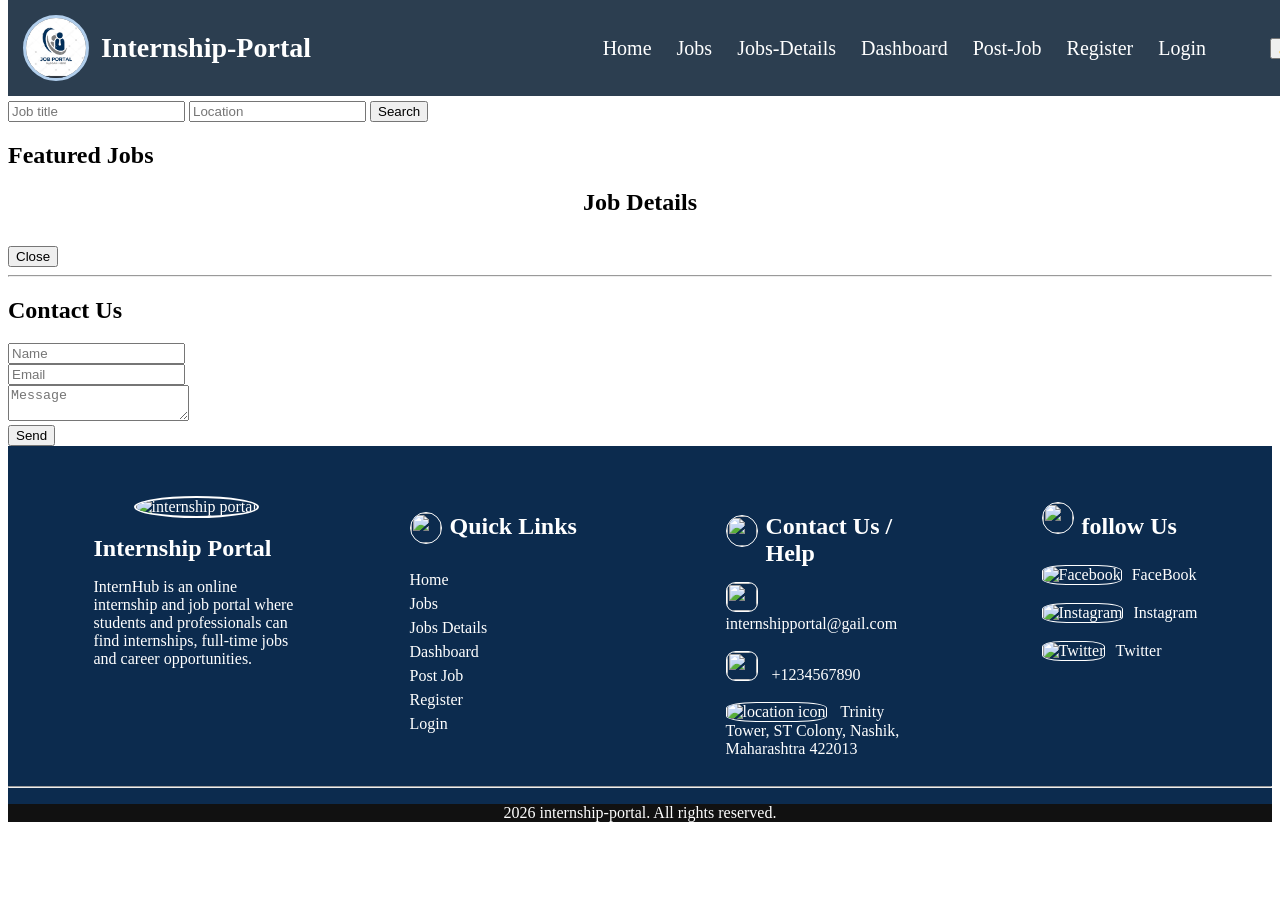
==== index.html @ bfeab6b2 "done" ====
<!DOCTYPE html>
<html lang="en">
<head>
    <meta charset="UTF-8">
    <meta name="viewport" content="width=device-width, initial-scale=1.0">
    <title>Internship-Jortal Website</title>
    <link rel="stylesheet" href="./css/home.css">
    <link rel="stylesheet" href="./css/navbar.css">
    <link rel="stylesheet" href="./css/footer.css">
    

</head>
<body class="body">

    <div class="navbar">
<img src="./images/job-portal.png" alt="logo" class="nav-logo"/>
<span class="nav-name">Internship-Portal </span>

<div class="menu">
<a href="#">Home</a>
<a href="#">Jobs</a>
<a href="#">Jobs-Details</a>
<a href="#">Dashboard</a>
<a href="#">Post-Job</a>
<a href="#">Register</a>
<a href="#">Login</a>
<div class="nav-clock">
        <span id="dateSpan"></span>
        <span id="timeSpan"></span>
      </div>
      <button id="themeToggle">🌙</button>
</div>
<span  onclick="showNavbar()"><img src="arrow.png" class="hamburger" ></span>
</div>
<div class="togglenavbar" id="togglenavbar">
  <a href="#">Home</a>
<a href="#">Jobs</a>
<a href="#">Jobs-Details</a>
<a href="#">Dashboard</a>
<a href="#">Post-Job</a>
<a href="#">Register</a>
<a href="#">Login</a>  
</div>

<section class="hero">

<h1>Find Your Dream Internship</h1>
<p>Search thousands of jobs</p>

<div class="search-box">

<input type="text" id="title" placeholder="Job title" list="jobTitles">

<datalist id="jobTitles">
<option value="Frontend Developer">
<option value="Backend Developer">
<option value="Web Designer">
<option value="Java Developer">
</datalist>

<input type="text" id="location" placeholder="Location" list="locations">

<datalist id="locations">
<option value="Pune">
<option value="Mumbai">
<option value="Bangalore">
<option value="Hyderabad">
</datalist>

<button onclick="searchJob()">Search</button>

</div>
</section>

<section class="jobs">

<h2>Featured Jobs</h2>

<div class="job-container" id="jobContainer"></div>

</section>

<section id="jobDetails">

<h2 style="text-align:center;margin-bottom:30px;">Job Details</h2>

<div id="detailsCard">

<h3 id="detailTitle"></h3>

<p id="detailCompany"></p>

<p id="detailLocation"></p>

<p id="detailType"></p>

<p id="detailSalary"></p>

<button onclick="closeDetails()">Close</button>

</div>

</section>

<hr>

<section class="contact">
<h2>Contact Us</h2>

<input type="text" id="name" placeholder="Name"><br>

<input type="email" id="email" placeholder="Email"><br>

<textarea id="message" placeholder="Message" class="message"></textarea><br>

<button onclick="sendMessage()">Send</button>

</section>

<footer>
        <div class="footer-container">

            <div class="footer-box">
                <div>
                    <img src="./job portal.png" alt="internship portal " height="70px"
                        style="justify-content: center; margin-left: 40px; border-radius: 50%; border:2px solid white;" />
                    <h1 class="footer-heading">Internship Portal</h1>
                </div>
                <p>
                    InternHub is an online internship and job portal where students and
professionals can find internships, full-time jobs and career opportunities.
</p>
                </p>
            </div>

            <div class="footer-box">
                <span class="quick-links" class="footer-heading">
                    <img src="./link.jpg"  />
                    <h1 class="footer-heading">Quick Links</h1>
                </span>
                <ul>
                    <li><a href="#">Home</a></li>
                    <li><a href="#">Jobs</a></li>
                    <li><a href="#">Jobs Details</a></li>
                    <li><a href="#">Dashboard</a></li>
                    <li><a href="#">Post Job</a></li>
                    <li><a href="#">Register</a></li>
                    <li><a href="#">Login</a></li>
                </ul>
            </div>


            <div class="footer-box">
                <span class="quick-links">
                    <img src="./images/operator.jpg" style="margin-bottom: 20px;" />
                    <h1 class="footer-heading" >Contact Us / Help</h1>
                </span>
                <a href="mailto:internship-portal@gail.com"><img src="./images/gmail.png" 
                        class="footer-icon" /> internshipportal@gail.com</a><br><br>
                <a href="tel:+1234567890"><img src="./images/phone-call.jpg" 
                        class="footer-icon" /> +1234567890</a> <br><br>
                <a href="https://maps.app.goo.gl/zPiDvcTGdPBpPLQr6" target="_blank" class="footer-link">
                    <img src="./images/location.jpg" alt="location icon" class="footer-icon" />
                    <span>Trinity Tower, ST Colony,  Nashik, Maharashtra 422013</span>
                </a>

            </div>

            <div class="footer-box">
                <span class="quick-links" style="padding-bottom: 10px;" class="footer-heading">
                    <img src="./images/add-friend.jpg"
                        style="margin-bottom: 20px; border: 1px solid white;" />
                    <h1 class="footer-heading">follow Us</h1><br>
                </span>

                <a href="https://www.facebook.com/" target="_blank"><img
                        src="./images/facebook.jpg" alt="Facebook"
                        class="footer-icon" />FaceBook</a><br><br>
                <a href= target="_blank"><img
                        src="./images/instagram.png" alt="Instagram"
                        class="footer-icon" />Instagram</a><br><br>
                <a href="https://x.com/home"
                    target="_blank"><img src="./images/twitter.jpg" alt="Twitter"
                        class="footer-icon" />Twitter</a><br><br>
            </div>
        </div>
        <hr>
        <div class="footer-message"> <p> 2026 internship-portal. All rights reserved.</p></div>
        
    </footer>
    <script src="home.js"  defer></script>
<script src="navbar.js"  defer></script>
</body>
</html>
---- css/navbar.css ----
/* Navbar */

.navbar{
background:#2c3e50;
color:white;
padding:15px;
display:flex;
align-items:center;
flex-wrap: wrap;
position: fixed;
top: 0%;
width: 100%;
}


.nav-logo {
  width: 60px;
  height: 60px;
  border-radius: 50%;
  object-fit: cover;
  border: 3px solid #b1ceec;
  
}
.nav-name {
  font-size: 28px;
  font-weight: 700;
  color: white;
 margin-left: 12px;
 margin-right: 40px;
}



.menu {
  display: flex;
  align-items: center;
  gap: 25px;
  margin-left: auto;
  
  
}

.menu a {
  text-decoration: none;
  font-size: 20px;
  font-weight: 500;
  color: white
 
}

.menu a:hover {
  color: yellow
}



.nav-clock {
  display: flex;
  flex-direction: column;
  justify-content: center;
  margin-left: 14px;
  font-size: 13px;
  font-weight: 600;
  color:white;
  line-height: 1.3;
  white-space: nowrap;
}

#dateSpan {
  font-size: 13px;
}

#timeSpan {
  font-size: 14px;
  font-weight: 700;
  color:white;
}

/* dark mode */

body.dark{
background:#121212;
color:white;
}

body.dark .navbar{
background:#1e1e1e;
}


body.dark .job-card{
background:#2b2b2b;
}

body.dark .search-box{
background:#2b2b2b;
}

body.dark .contact{
background:#2b2b2b;
}

body.dark .message{
background:#2b2b2b;
}



body.dark .footer-container{
background:#2b2b2b;
color:white;
border: none;
border-top: 1px solid #555;
}

body.dark .footer-message{
background:#2b2b2b;
color:white;
}


body.dark input{
background:#333;
color:white;
border:1px solid #555;



}
.hamburger{
  display: none;
}
.togglenavbar{
  display: none;
}

@media (max-width: 768px) {
  .menu a{
    display: none;
  }
  .hamburger{
    display: block;
    height: 25px;
    margin-left: 10px;
    cursor: pointer;
  }
  .togglenavbar{
    background-color: #2c3e50;
    height: 195px;
    margin-top: 90px;
    padding: 15px 30px;
    display: none;
    flex-direction: column;
    row-gap: 4px; 
  }
  .togglenavbar a {
    text-decoration: none;
  font-size: 18px;
  font-weight: 500;
  color: white
  }  
  .togglenavbar.active{
  display: flex;
}
}
---- css/footer.css ----
footer {
    background-color: #0C2B4E;
    color: white;
    
    width: 100%;
}

.footer-container {
    width: 100%;
    display: flex;
    justify-content: space-around;
    align-items: flex-start;
    flex-wrap: wrap;
    text-align: left;
    padding: 20px;
    
}

.footer-heading{
  font-size: 24px;
  font-weight: bold;
  color: white;
  margin-bottom: 15px;
 
}

.footer-box {
    width:200px;
    margin-top: 30px;
    padding-right:0%;
    padding-left: 15px;
}


.footer-box h3 {
    margin-bottom: 10px;
}


.footer-box ul {
    list-style: none;
    padding: 0;
}

.footer-box ul li {
    margin: 6px 0;
}


.footer-box a {
    color: white;
    text-decoration: none;
}

.footer-box a:hover {
    text-decoration: underline;
}

.quick-links {
    display: flex;
    align-items: center;
    gap: 8px;
    font-size: 18px;
    color: white;
}

.quick-links img {
    width: 30px;
    height: 30px;
    border-radius: 50%;
    border: 1px solid white;
    object-fit: cover;
    margin-top: 5px;
}

.footer-icon {
    width: 30px;
    height: 28px;
    margin-right: 10px;
    border-radius: 30%;
    border: 1px solid white;


}

.footer-message{
    text-align:center; 
    margin: 0;
    width: 100%;
    background: #111;
    color: white;

}
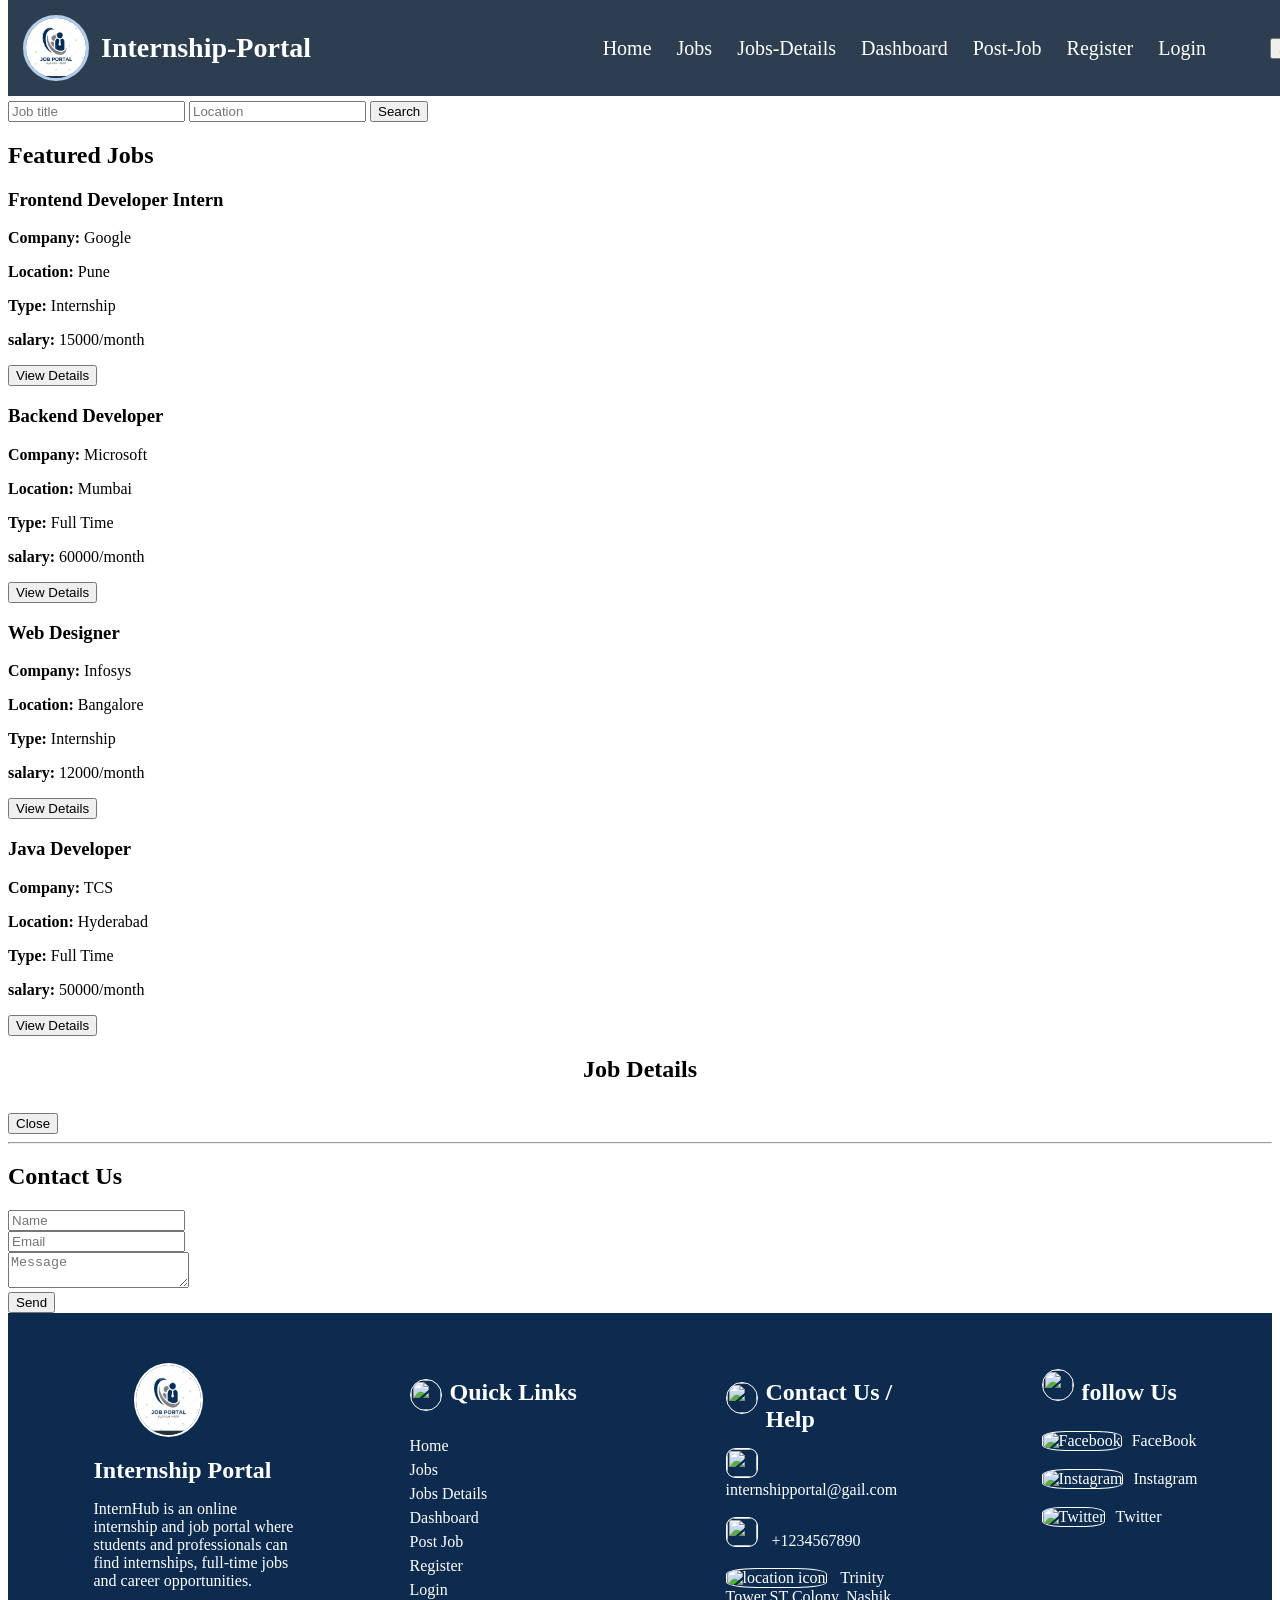
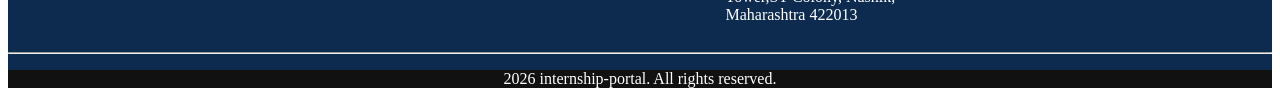
==== commit b1baca8a: "arrow image" ====
--- a/index.html
+++ b/index.html
@@ -30,7 +30,7 @@
       </div>
       <button id="themeToggle">🌙</button>
 </div>
-<span  onclick="showNavbar()"><img src="arrow.png" class="hamburger" ></span>
+<span  onclick="showNavbar()"><img src="./images/arrow.png" class="hamburger" ></span>
 </div>
 <div class="togglenavbar" id="togglenavbar">
   <a href="#">Home</a>
@@ -122,7 +122,7 @@
 
             <div class="footer-box">
                 <div>
-                    <img src="./job portal.png" alt="internship portal " height="70px"
+                    <img src="./images/job-portal.png" alt="internship portal " height="70px"
                         style="justify-content: center; margin-left: 40px; border-radius: 50%; border:2px solid white;" />
                     <h1 class="footer-heading">Internship Portal</h1>
                 </div>
@@ -135,7 +135,7 @@
 
             <div class="footer-box">
                 <span class="quick-links" class="footer-heading">
-                    <img src="./link.jpg"  />
+                    <img src="./images/link.jpg"  />
                     <h1 class="footer-heading">Quick Links</h1>
                 </span>
                 <ul>
@@ -161,7 +161,7 @@
                         class="footer-icon" /> +1234567890</a> <br><br>
                 <a href="https://maps.app.goo.gl/zPiDvcTGdPBpPLQr6" target="_blank" class="footer-link">
                     <img src="./images/location.jpg" alt="location icon" class="footer-icon" />
-                    <span>Trinity Tower, ST Colony,  Nashik, Maharashtra 422013</span>
+                    <span> Trinity Tower,ST Colony,  Nashik, Maharashtra 422013</span>
                 </a>
 
             </div>
@@ -188,7 +188,7 @@
         <div class="footer-message"> <p> 2026 internship-portal. All rights reserved.</p></div>
         
     </footer>
-    <script src="home.js"  defer></script>
-<script src="navbar.js"  defer></script>
+    <script src="./js/home.js"  defer></script>
+<script src="./js/navbar.js"  defer></script>
 </body>
 </html>
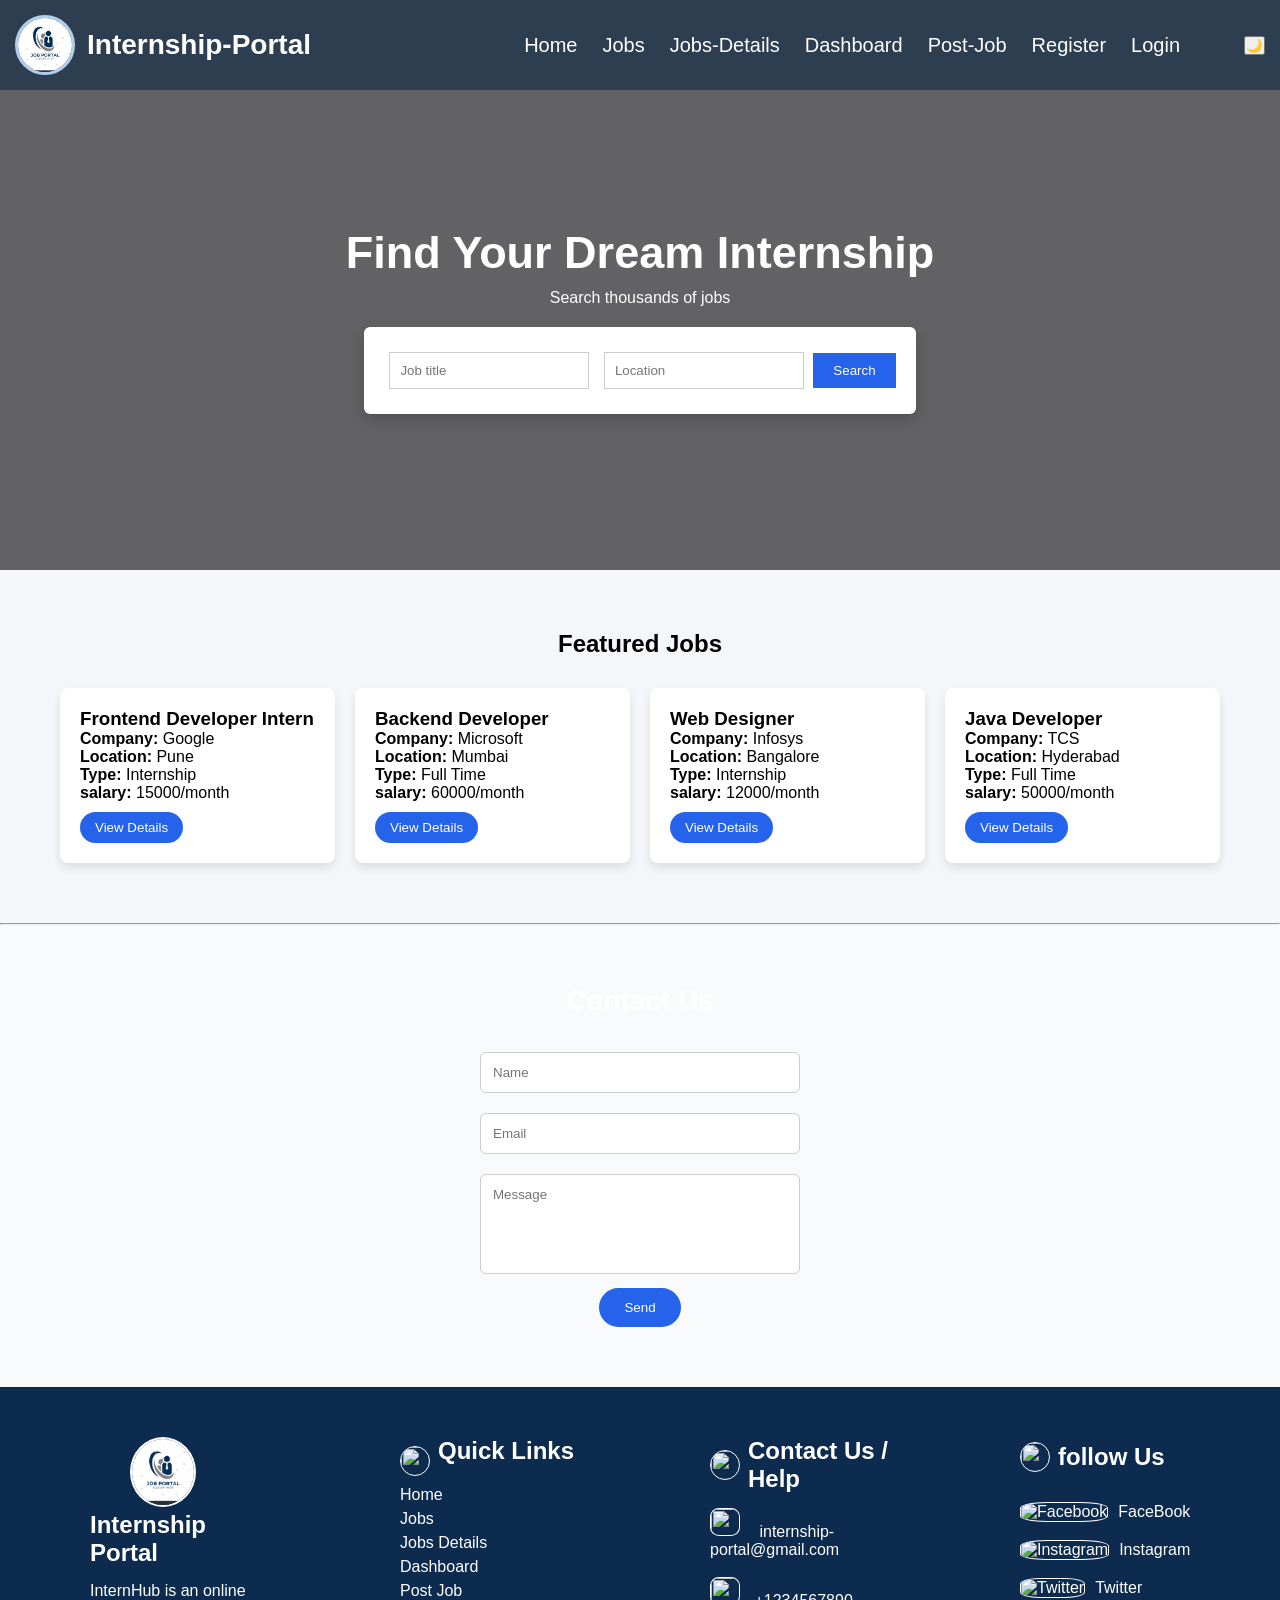
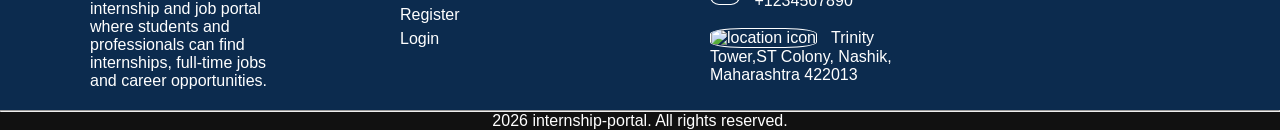
==== commit e3768d64: "mistake done" ====
--- a/index.html
+++ b/index.html
@@ -156,7 +156,7 @@
                     <h1 class="footer-heading" >Contact Us / Help</h1>
                 </span>
                 <a href="mailto:internship-portal@gail.com"><img src="./images/gmail.png" 
-                        class="footer-icon" /> internshipportal@gail.com</a><br><br>
+                        class="footer-icon" /> <span class="gmail">internship-portal@gmail.com</span></a><br><br>
                 <a href="tel:+1234567890"><img src="./images/phone-call.jpg" 
                         class="footer-icon" /> +1234567890</a> <br><br>
                 <a href="https://maps.app.goo.gl/zPiDvcTGdPBpPLQr6" target="_blank" class="footer-link">
--- a/css/home.css
+++ b/css/home.css
@@ -0,0 +1,161 @@
+/* GLOBAL */
+
+*{
+margin:0;
+padding:0;
+box-sizing:border-box;
+font-family:Arial;
+}
+
+body{
+background:#f4f6f9;
+color: black;
+transition: 0.3s;
+overflow-x: hidden;
+margin: 0;
+padding: 0;
+}
+
+/* HERO */
+
+.hero{
+height:500px;
+background:linear-gradient(rgba(0,0,0,.6),rgba(0,0,0,.6)),
+url("https://images.unsplash.com/photo-1521737604893-d14cc237f11d");
+background-size:cover;
+display:flex;
+flex-direction:column;
+justify-content:center;
+align-items:center;
+color:white;
+text-align:center;
+margin-top: 70px;
+}
+
+.hero h1{
+font-size:45px;
+margin-bottom:10px;
+}
+
+.hero p{
+margin-bottom:20px;
+}
+
+/* SEARCH */
+
+.search-box{
+background:white;
+padding:20px;
+border-radius:6px;
+box-shadow:0 5px 15px rgba(0,0,0,.2);
+}
+
+.search-box input{
+padding:10px;
+margin:5px;
+width:200px;
+border:1px solid #ccc;
+}
+
+.search-box button{
+padding:10px 20px;
+background:#2563eb;
+color:white;
+border:none;
+cursor:pointer;
+}
+
+/* JOBS */
+
+.jobs{
+padding:60px;
+}
+
+.jobs h2{
+text-align:center;
+margin-bottom:30px;
+}
+
+.job-container{
+display:grid;
+grid-template-columns:repeat(auto-fit,minmax(250px,1fr));
+gap:20px;
+}
+
+.job-card{
+background:white;
+padding:20px;
+border-radius:8px;
+box-shadow:0 5px 10px rgba(0,0,0,.1);
+transition:.3s;
+}
+
+.job-card:hover{
+transform:translateY(-5px);
+}
+
+.job-card button{
+margin-top:10px;
+padding:8px 15px;
+background:#2563eb;
+border:none;
+color:white;
+cursor:pointer;
+border-radius: 20px;
+}
+
+/* JOB DETAILS */
+
+#jobDetails{
+display:none;
+padding:50px;
+background:#f4f6f9;
+text-align:center;
+}
+
+#detailsCard{
+max-width:500px;
+margin:auto;
+background:white;
+padding:30px;
+border-radius:10px;
+box-shadow:0 5px 15px rgba(0,0,0,0.1);
+text-align:left;
+}
+
+/* CONTACT */
+
+.contact{
+padding:60px;
+text-align:center;
+background:#f8fafc;
+}
+
+.contact h2{
+margin-bottom:25px;
+font-size:28px;
+color:white;
+}
+
+.contact input,
+.contact textarea{
+width:320px;
+padding:12px;
+margin:10px;
+border:1px solid #ccc;
+border-radius:6px;
+}
+
+.contact textarea{
+height:100px;
+resize:none;
+}
+
+.contact button{
+padding:12px 25px;
+background:#2563eb;
+border:none;
+color:white;
+border-radius:20px;
+cursor:pointer;
+}
--- a/css/navbar.css
+++ b/css/navbar.css
@@ -92,12 +92,22 @@
 background:#2b2b2b;
 }
 
+body.dark #jobDetails{
+background:#2b2b2b; 
+color:white; 
+}
+
+body.dark #detailsCard{
+background:#0c000a; 
+color:white; }
+
 body.dark .search-box{
 background:#2b2b2b;
 }
 
 body.dark .contact{
 background:#2b2b2b;
+
 }
 
 body.dark .message{
--- a/css/footer.css
+++ b/css/footer.css
@@ -91,3 +91,7 @@
     color: white;
 
 }
+
+.gmail{
+    margin-left: 5px;
+}
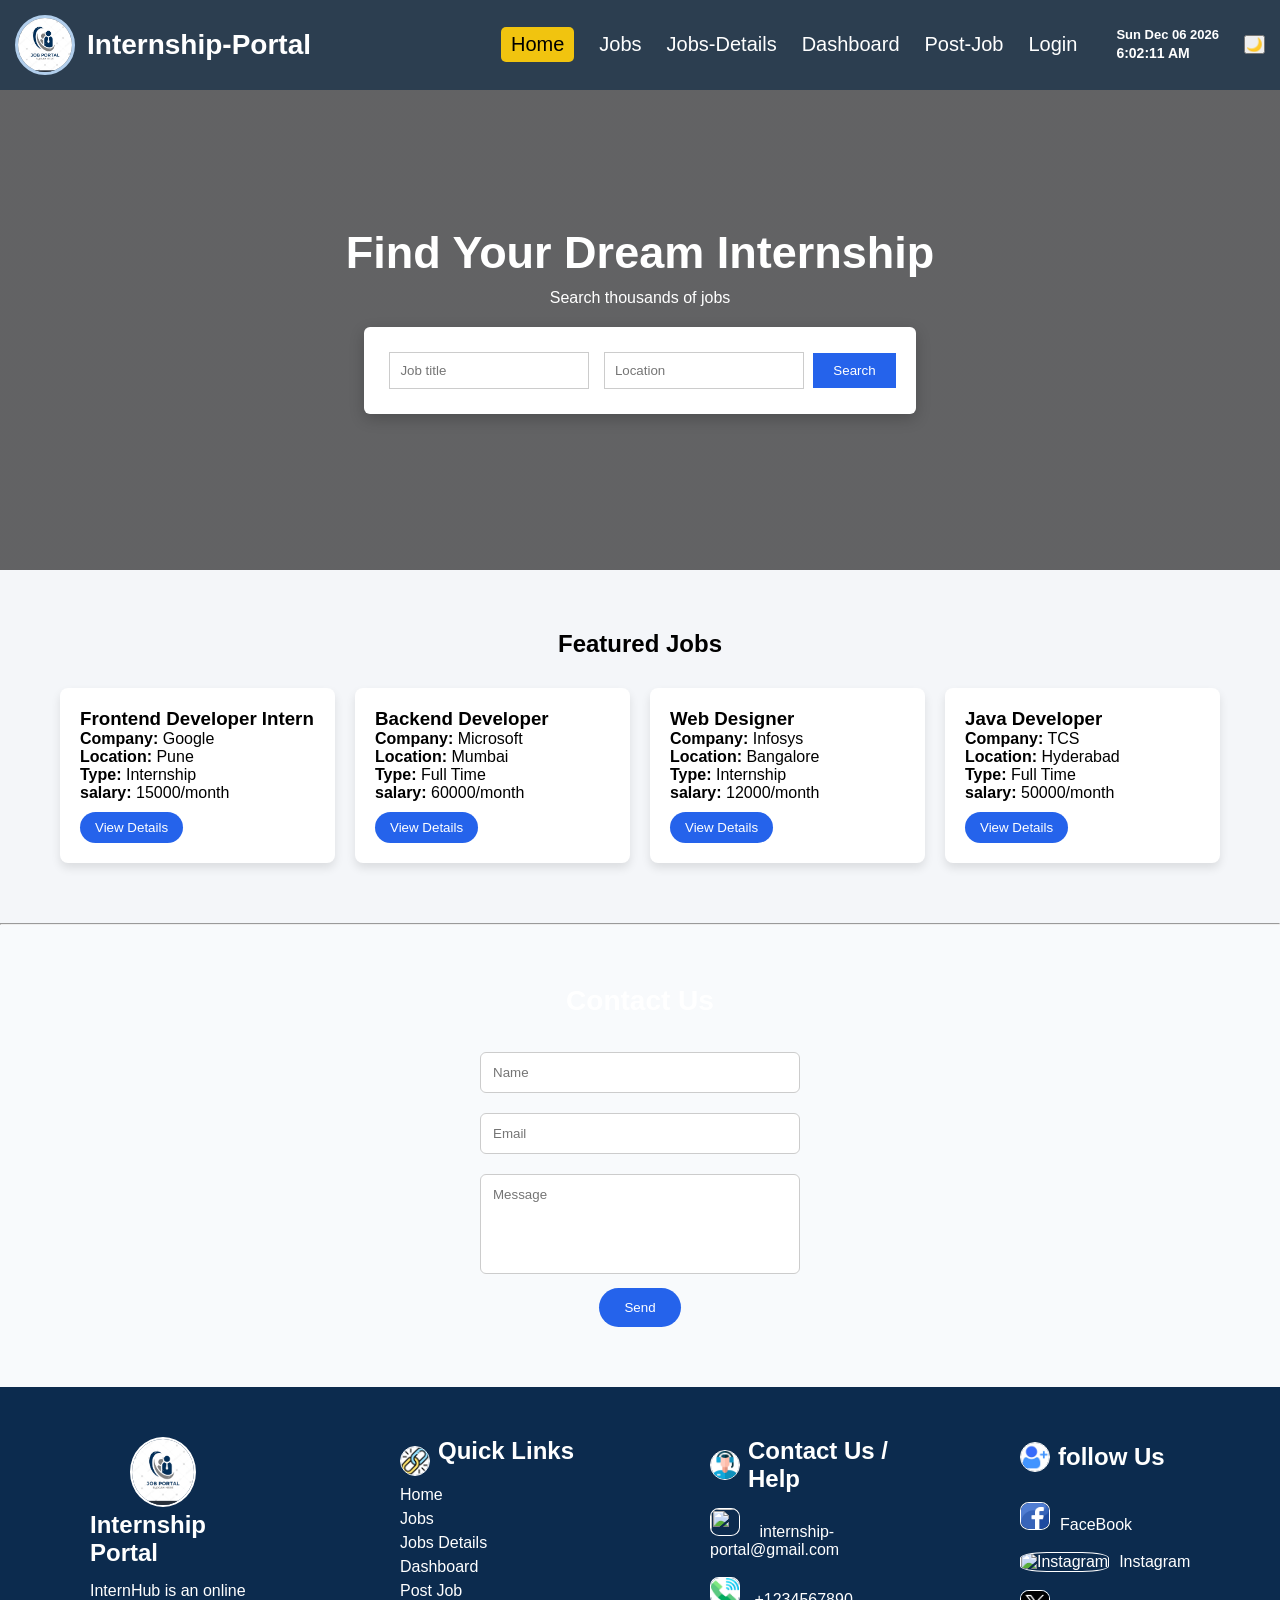
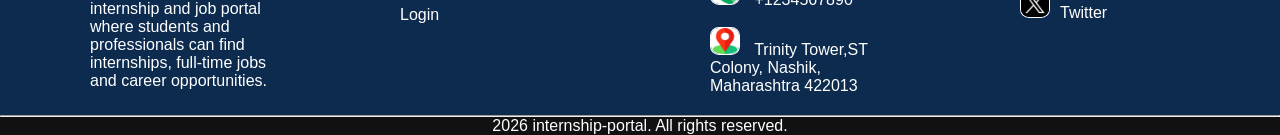
==== commit ac8294af: "Merge pull request #12 from sakshi07bhosale/sakshi07bhosale done index" ====
--- a/index.html
+++ b/index.html
@@ -1,123 +1,124 @@
+
 <!DOCTYPE html>
 <html lang="en">
+
 <head>
     <meta charset="UTF-8">
     <meta name="viewport" content="width=device-width, initial-scale=1.0">
-    <title>Internship-Jortal Website</title>
+    <title>Internship-Portal Website</title>
     <link rel="stylesheet" href="./css/home.css">
     <link rel="stylesheet" href="./css/navbar.css">
     <link rel="stylesheet" href="./css/footer.css">
-    
+
 
 </head>
+
 <body class="body">
 
     <div class="navbar">
-<img src="./images/job-portal.png" alt="logo" class="nav-logo"/>
-<span class="nav-name">Internship-Portal </span>
+        <img src="./images/job-portal.png" alt="logo" class="nav-logo" />
+        <span class="nav-name">Internship-Portal </span>
 
-<div class="menu">
-<a href="#">Home</a>
-<a href="#">Jobs</a>
-<a href="#">Jobs-Details</a>
-<a href="#">Dashboard</a>
-<a href="#">Post-Job</a>
-<a href="#">Register</a>
-<a href="#">Login</a>
-<div class="nav-clock">
-        <span id="dateSpan"></span>
-        <span id="timeSpan"></span>
-      </div>
-      <button id="themeToggle">🌙</button>
-</div>
-<span  onclick="showNavbar()"><img src="./images/arrow.png" class="hamburger" ></span>
-</div>
-<div class="togglenavbar" id="togglenavbar">
-  <a href="#">Home</a>
-<a href="#">Jobs</a>
-<a href="#">Jobs-Details</a>
-<a href="#">Dashboard</a>
-<a href="#">Post-Job</a>
-<a href="#">Register</a>
-<a href="#">Login</a>  
-</div>
+        <div class="menu">
+            <a href="./index.html" class="active">Home</a>
+            <a href="./pages/jobs.html">Jobs</a>
+            <a href="./pages/job-details.html">Jobs-Details</a>
+            <a href="./pages/dashboard.html">Dashboard</a>
+            <a href="./pages/post-job.html">Post-Job</a>
+            <a href="./pages/login.html">Login</a>
+            <div class="nav-clock">
+                <span id="dateSpan"></span>
+                <span id="timeSpan"></span>
+            </div>
+            <button id="themeToggle">🌙</button>
+        </div>
+        <span onclick="showNavbar()"><img src="./images/arrow.png" class="hamburger"></span>
+    </div>
+    <div class="togglenavbar" id="togglenavbar">
+        <a href="./index.html">Home</a>
+        <a href="./pages/jobs.html">Jobs</a>
+        <a href="./pages/job-details.html">Jobs-Details</a>
+        <a href="./pages/dashboard.html">Dashboard</a>
+        <a href="./pages/post-job.html">Post-Job</a>
+        <a href="./pages/login.html">Login</a>
+    </div>
 
-<section class="hero">
+    <section class="hero">
 
-<h1>Find Your Dream Internship</h1>
-<p>Search thousands of jobs</p>
+        <h1>Find Your Dream Internship</h1>
+        <p>Search thousands of jobs</p>
 
-<div class="search-box">
+        <div class="search-box">
 
-<input type="text" id="title" placeholder="Job title" list="jobTitles">
+            <input type="text" id="title" placeholder="Job title" list="jobTitles">
 
-<datalist id="jobTitles">
-<option value="Frontend Developer">
-<option value="Backend Developer">
-<option value="Web Designer">
-<option value="Java Developer">
-</datalist>
+            <datalist id="jobTitles">
+                <option value="Frontend Developer">
+                <option value="Backend Developer">
+                <option value="Web Designer">
+                <option value="Java Developer">
+            </datalist>
 
-<input type="text" id="location" placeholder="Location" list="locations">
+            <input type="text" id="location" placeholder="Location" list="locations">
 
-<datalist id="locations">
-<option value="Pune">
-<option value="Mumbai">
-<option value="Bangalore">
-<option value="Hyderabad">
-</datalist>
+            <datalist id="locations">
+                <option value="Pune">
+                <option value="Mumbai">
+                <option value="Bangalore">
+                <option value="Hyderabad">
+            </datalist>
 
-<button onclick="searchJob()">Search</button>
+            <button onclick="searchJob()">Search</button>
 
-</div>
-</section>
+        </div>
+    </section>
 
-<section class="jobs">
+    <section class="jobs">
 
-<h2>Featured Jobs</h2>
+        <h2>Featured Jobs</h2>
 
-<div class="job-container" id="jobContainer"></div>
+        <div class="job-container" id="jobContainer"></div>
 
-</section>
+    </section>
 
-<section id="jobDetails">
+    <section id="jobDetails">
 
-<h2 style="text-align:center;margin-bottom:30px;">Job Details</h2>
+        <h2 style="text-align:center;margin-bottom:30px;">Job Details</h2>
 
-<div id="detailsCard">
+        <div id="detailsCard">
 
-<h3 id="detailTitle"></h3>
+            <h3 id="detailTitle"></h3>
 
-<p id="detailCompany"></p>
+            <p id="detailCompany"></p>
 
-<p id="detailLocation"></p>
+            <p id="detailLocation"></p>
 
-<p id="detailType"></p>
+            <p id="detailType"></p>
 
-<p id="detailSalary"></p>
+            <p id="detailSalary"></p>
 
-<button onclick="closeDetails()">Close</button>
+            <button onclick="closeDetails()">Close</button>
 
-</div>
+        </div>
 
-</section>
+    </section>
 
-<hr>
+    <hr>
 
-<section class="contact">
-<h2>Contact Us</h2>
+    <section class="contact">
+        <h2>Contact Us</h2>
 
-<input type="text" id="name" placeholder="Name"><br>
+        <input type="text" id="name" placeholder="Name"><br>
 
-<input type="email" id="email" placeholder="Email"><br>
+        <input type="email" id="email" placeholder="Email"><br>
 
-<textarea id="message" placeholder="Message" class="message"></textarea><br>
+        <textarea id="message" placeholder="Message" class="message"></textarea><br>
 
-<button onclick="sendMessage()">Send</button>
+        <button onclick="sendMessage()">Send</button>
 
-</section>
+    </section>
 
-<footer>
+    <footer>
         <div class="footer-container">
 
             <div class="footer-box">
@@ -128,24 +129,23 @@
                 </div>
                 <p>
                     InternHub is an online internship and job portal where students and
-professionals can find internships, full-time jobs and career opportunities.
-</p>
+                    professionals can find internships, full-time jobs and career opportunities.
+                </p>
                 </p>
             </div>
 
             <div class="footer-box">
                 <span class="quick-links" class="footer-heading">
-                    <img src="./images/link.jpg"  />
+                    <img src="./images/link.jpg" />
                     <h1 class="footer-heading">Quick Links</h1>
                 </span>
                 <ul>
-                    <li><a href="#">Home</a></li>
-                    <li><a href="#">Jobs</a></li>
-                    <li><a href="#">Jobs Details</a></li>
-                    <li><a href="#">Dashboard</a></li>
-                    <li><a href="#">Post Job</a></li>
-                    <li><a href="#">Register</a></li>
-                    <li><a href="#">Login</a></li>
+                    <li><a href="./index.html">Home</a></li>
+                    <li><a href="./pages/jobs.html">Jobs</a></li>
+                    <li><a href="./pages/job-details.html">Jobs Details</a></li>
+                    <li><a href="./pages/dashboard.html">Dashboard</a></li>
+                    <li><a href="./pages/post-job.html">Post Job</a></li>
+                    <li><a href="./pages/login.html">Login</a></li>
                 </ul>
             </div>
 
@@ -153,42 +153,42 @@
             <div class="footer-box">
                 <span class="quick-links">
                     <img src="./images/operator.jpg" style="margin-bottom: 20px;" />
-                    <h1 class="footer-heading" >Contact Us / Help</h1>
+                    <h1 class="footer-heading">Contact Us / Help</h1>
                 </span>
-                <a href="mailto:internship-portal@gail.com"><img src="./images/gmail.png" 
-                        class="footer-icon" /> <span class="gmail">internship-portal@gmail.com</span></a><br><br>
-                <a href="tel:+1234567890"><img src="./images/phone-call.jpg" 
-                        class="footer-icon" /> +1234567890</a> <br><br>
+                <a href="mailto:internship-portal@gail.com"><img src="./images/gmail.png" class="footer-icon" /> <span
+                        class="gmail">internship-portal@gmail.com</span></a><br><br>
+                <a href="tel:+1234567890"><img src="./images/phone-call.jpg" class="footer-icon" /> +1234567890</a>
+                <br><br>
                 <a href="https://maps.app.goo.gl/zPiDvcTGdPBpPLQr6" target="_blank" class="footer-link">
                     <img src="./images/location.jpg" alt="location icon" class="footer-icon" />
-                    <span> Trinity Tower,ST Colony,  Nashik, Maharashtra 422013</span>
+                    <span> Trinity Tower,ST Colony, Nashik, Maharashtra 422013</span>
                 </a>
 
             </div>
 
             <div class="footer-box">
                 <span class="quick-links" style="padding-bottom: 10px;" class="footer-heading">
-                    <img src="./images/add-friend.jpg"
-                        style="margin-bottom: 20px; border: 1px solid white;" />
+                    <img src="./images/add-friend.jpg" style="margin-bottom: 20px; border: 1px solid white;" />
                     <h1 class="footer-heading">follow Us</h1><br>
                 </span>
 
-                <a href="https://www.facebook.com/" target="_blank"><img
-                        src="./images/facebook.jpg" alt="Facebook"
+                <a href="https://www.facebook.com/" target="_blank"><img src="./images/facebook.jpg" alt="Facebook"
                         class="footer-icon" />FaceBook</a><br><br>
-                <a href= target="_blank"><img
-                        src="./images/instagram.png" alt="Instagram"
+                <a href="https://www.instagram.com/internshipportal/" target="_blank"><img src="./images/instagram.png" alt="Instagram"
                         class="footer-icon" />Instagram</a><br><br>
-                <a href="https://x.com/home"
-                    target="_blank"><img src="./images/twitter.jpg" alt="Twitter"
+                <a href="https://x.com/home" target="_blank"><img src="./images/twitter.jpg" alt="Twitter"
                         class="footer-icon" />Twitter</a><br><br>
             </div>
         </div>
         <hr>
-        <div class="footer-message"> <p> 2026 internship-portal. All rights reserved.</p></div>
-        
+        <div class="footer-message">
+            <p> 2026 internship-portal. All rights reserved.</p>
+        </div>
+
     </footer>
-    <script src="./js/home.js"  defer></script>
-<script src="./js/navbar.js"  defer></script>
+    <script src="./js/home.js" defer></script>
+    <script src="./js/navbar.js" defer></script>
 </body>
-</html>+
+</html>
+
--- a/css/navbar.css
+++ b/css/navbar.css
@@ -52,7 +52,12 @@
   color: yellow
 }
 
-
+.active {
+  background-color: #f1c40f;
+  color: black !important;
+  padding: 6px 10px;
+  border-radius: 5px;
+}
 
 .nav-clock {
   display: flex;
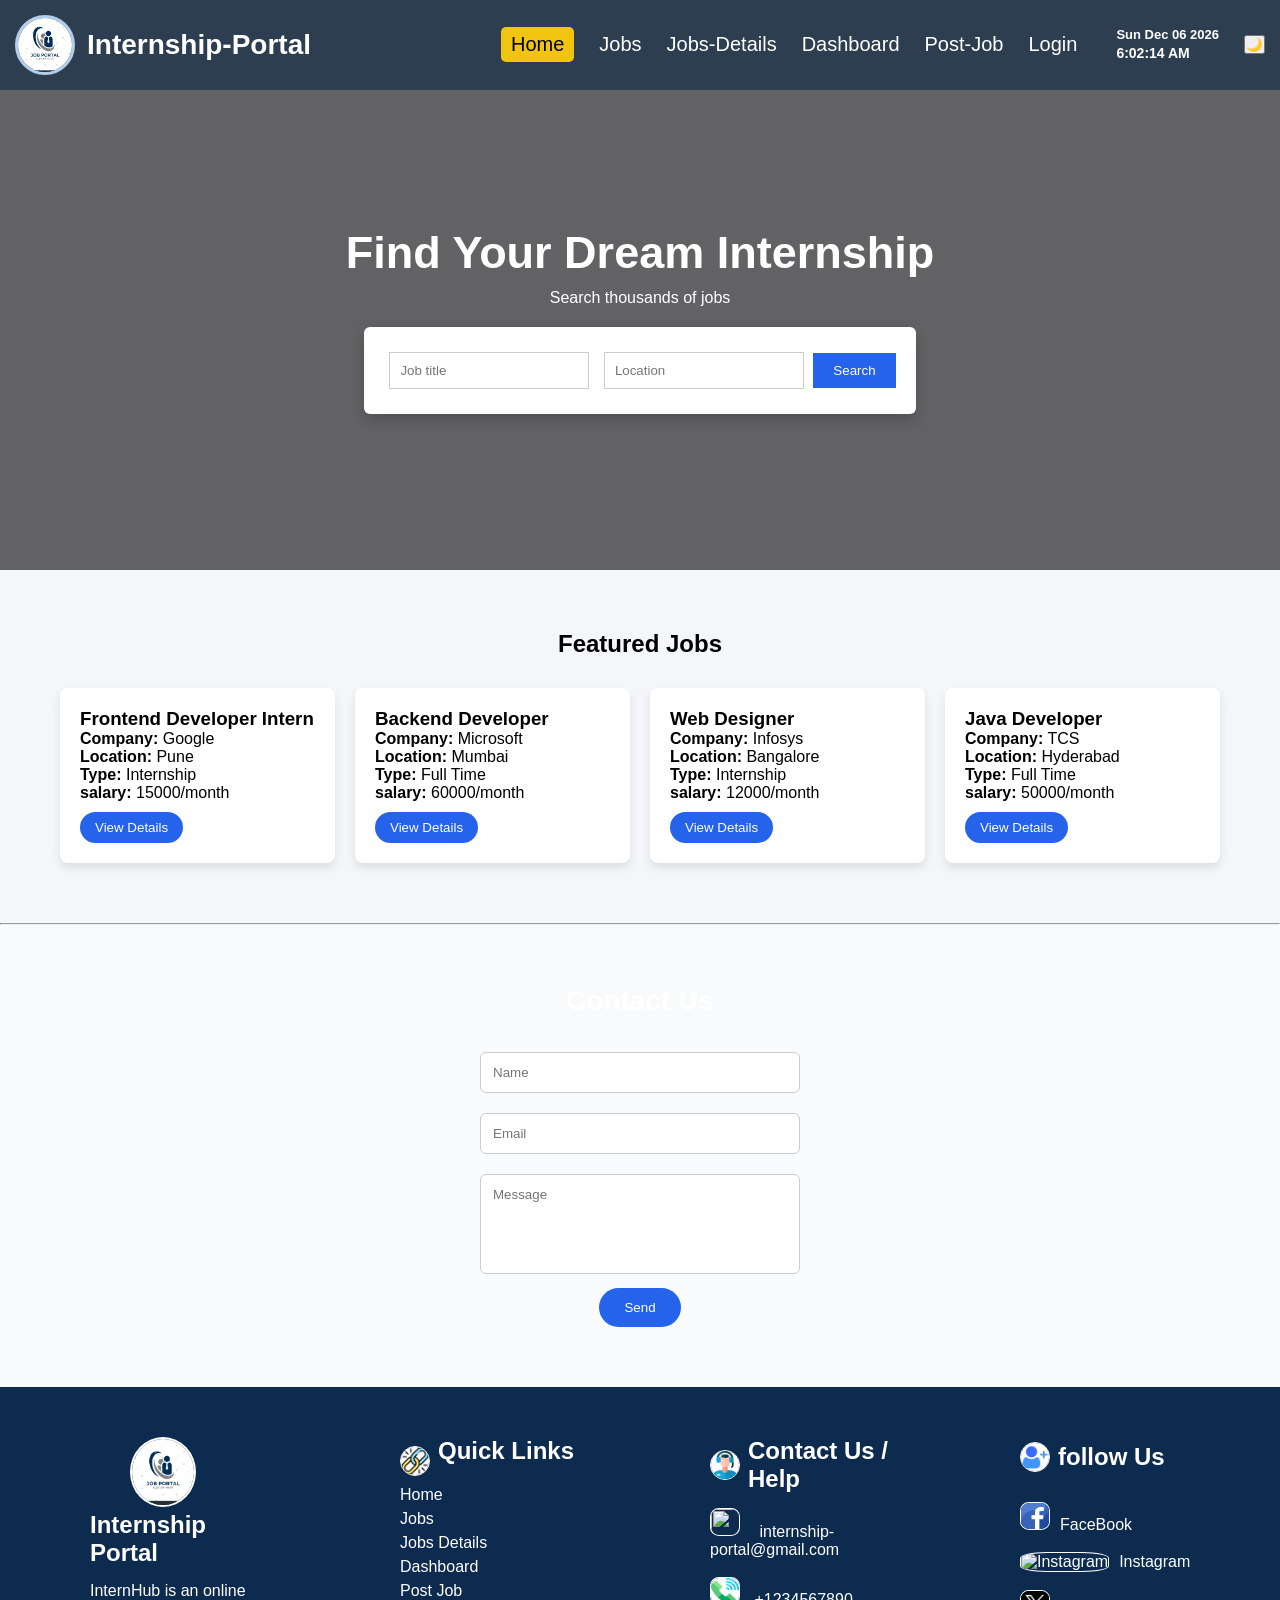
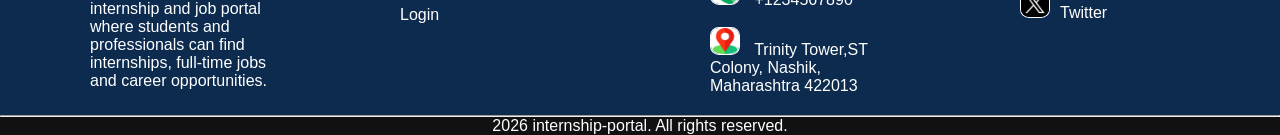
==== commit af752ea4: "Merge pull request #15 from Akshata05Dawange/main All changes done in login-register page" ====
--- a/index.html
+++ b/index.html
@@ -1,4 +1,3 @@
-
 <!DOCTYPE html>
 <html lang="en">
 
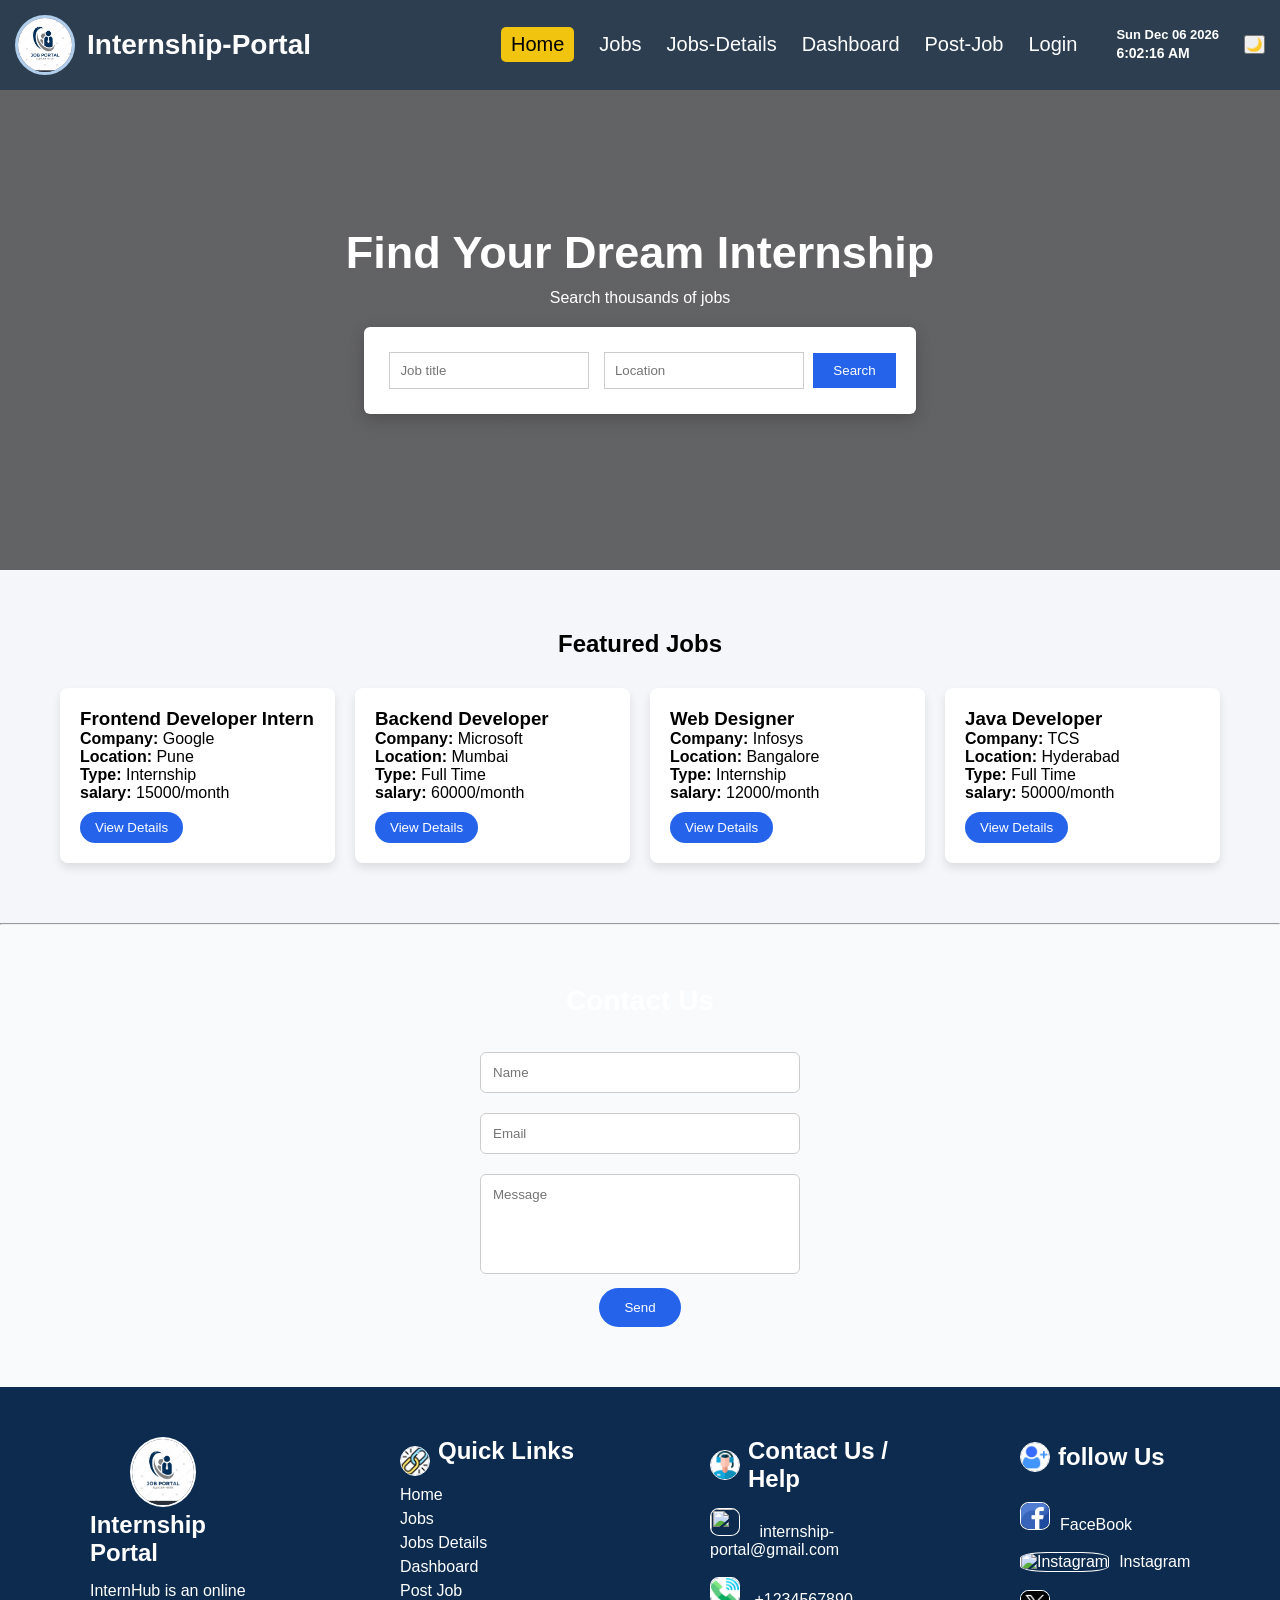
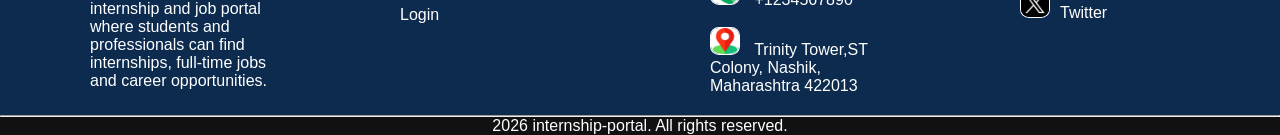
==== commit 44ff9a5d: "Merge pull request #18 from shreyasdidolkar/main dashboard page" ====
--- a/index.html
+++ b/index.html
@@ -7,7 +7,9 @@
     <title>Internship-Portal Website</title>
     <link rel="stylesheet" href="./css/home.css">
     <link rel="stylesheet" href="./css/navbar.css">
-    <link rel="stylesheet" href="./css/footer.css">
+     <link rel="stylesheet" href="./css/footer.css">
+    
+ 
 
 
 </head>
--- a/css/navbar.css
+++ b/css/navbar.css
@@ -10,6 +10,7 @@
 position: fixed;
 top: 0%;
 width: 100%;
+z-index: 1000;
 }
 
 
